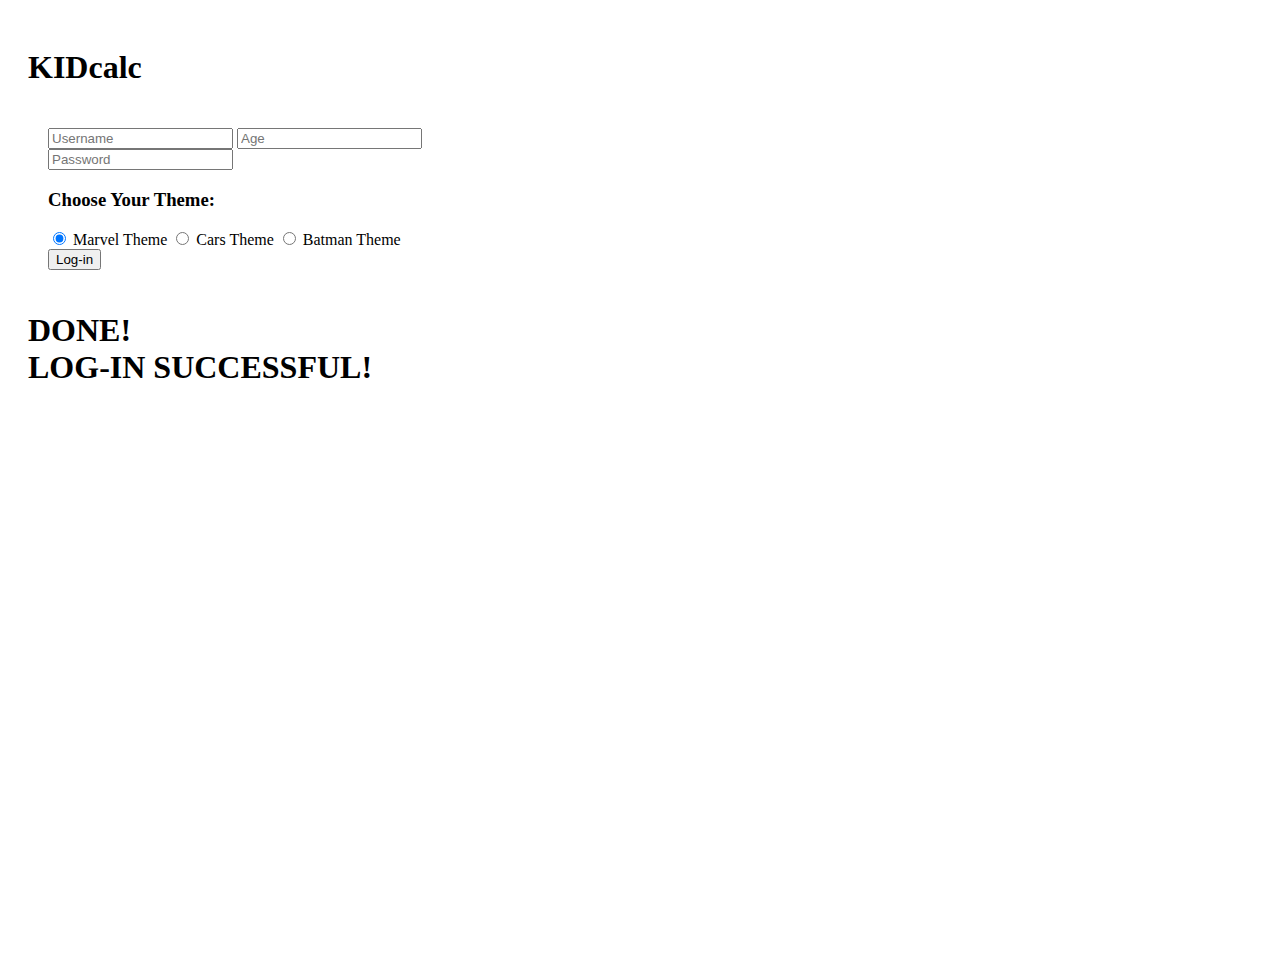
==== kidCALC/index.html @ b3f17d1f "Create index.html" ====
<!DOCTYPE html>
<html lang="en" class="theme-1">
<head>
    <meta charset="UTF-8">
    <meta name="viewport" content="width=device-width, initial-scale=1.0">
    <title>KIDcalc</title>
    <link rel="stylesheet" href="assets/css/styles.css">
</head>
<body>
    <div class="Log-in">
        <h1>KIDcalc</h1>
        <form id="loginForm">
            <input type="text" placeholder="Username">
            <input type="number" placeholder="Age">
            <input type="password" placeholder="Password">
            <div class="theme-selection">
                <h3>Choose Your Theme:</h3>
                <div class="theme-options">
                    <label>
                        <input type="radio" name="theme" value="theme-1" checked>
                        <span class="theme-label marvel">Marvel Theme</span>
                    </label>
                    <label>
                        <input type="radio" name="theme" value="theme-2">
                        <span class="theme-label cars">Cars Theme</span>
                    </label>
                    <label>
                        <input type="radio" name="theme" value="theme-3">
                        <span class="theme-label batman">Batman Theme</span>
                    </label>
                </div>
            </div>
            <input type="submit" id="log-in" value="Log-in">
        </form>
        <div class="Done">
            <h1>DONE!<br>LOG-IN SUCCESSFUL!</h1>
        </div>
    </div>
    <div class="Main">
        <div class="Calculator">
            <div class="Calculator-Body">
                <div class="Calculator-Display">
                    <div class="display-container">
                        <div class="expression-box">0</div>
                        <div class="answer-box">
                            <input type="number" placeholder="Enter your answer" class="answer-input">
                        </div>
                        <div class="results-box"></div>
                    </div>
                </div>
                <div class="Calculator-Buttons">
                    <div class="Calculator-Buttons-Grid">
                        <button class="number-btn">7</button>
                        <button class="number-btn">8</button>
                        <button class="number-btn">9</button>
                        <button class="operator-btn">+</button>
                        <button class="number-btn">4</button>
                        <button class="number-btn">5</button>
                        <button class="number-btn">6</button>
                        <button class="operator-btn">-</button>
                        <button class="number-btn">1</button>
                        <button class="number-btn">2</button>
                        <button class="number-btn">3</button>
                        <button class="operator-btn">></button>
                        <button class="number-btn">0</button>
                        <button class="operator-btn">=</button>
                        <button class="operator-btn"><</button>
                    </div>
                    <div class="Calculator-Controls">
                        <button id="submit-btn">Submit</button>
                        <button id="clear-btn">Clear</button>
                    </div>
                </div>
            </div>
        </div>
    </div>

    <script>
        document.addEventListener('DOMContentLoaded', function() {
            const loginForm = document.getElementById('loginForm');
            const htmlElement = document.documentElement;
            const mainContent = document.querySelector('.Main');
            const doneMessage = document.querySelector('.Done');

            // Initially hide the main content
            mainContent.style.display = 'none';

            loginForm.addEventListener('submit', function(event) {
                event.preventDefault();

                // Get selected theme
                const selectedTheme = document.querySelector('input[name="theme"]:checked').value;

                // Remove all theme classes
                htmlElement.classList.remove('theme-1', 'theme-2', 'theme-3');
                
                // Add selected theme class
                htmlElement.classList.add(selectedTheme);

                // Show success message
                doneMessage.style.display = 'block';

                // Show main content after a delay
                setTimeout(() => {
                    document.querySelector('.Log-in').style.display = 'none';
                    mainContent.style.display = 'block';
                }, 2000);
            });

            const expressionBox = document.querySelector('.expression-box');
            const answerInput = document.querySelector('.answer-input');
            const resultsBox = document.querySelector('.results-box');
            const numberButtons = document.querySelectorAll('.number-btn');
            const operatorButtons = document.querySelectorAll('.operator-btn');
            const submitButton = document.getElementById('submit-btn');
            const clearButton = document.getElementById('clear-btn');

            let expression = '';
            let isComparison = false;

            // Handle number buttons
            numberButtons.forEach(button => {
                button.addEventListener('click', () => {
                    expression += button.textContent;
                    expressionBox.textContent = expression;
                });
            });

            // Handle operator buttons
            operatorButtons.forEach(button => {
                button.addEventListener('click', () => {
                    const operator = button.textContent;
                    if (operator === '>' || operator === '<') {
                        isComparison = true;
                        answerInput.style.display = 'none';
                    } else {
                        isComparison = false;
                        answerInput.style.display = 'block';
                    }
                    expression += ' ' + operator + ' ';
                    expressionBox.textContent = expression;
                });
            });

            // Handle submit button
            submitButton.addEventListener('click', () => {
                if (!expression) return;

                if (isComparison) {
                    // Handle comparison
                    const [num1, operator, num2] = expression.split(' ');
                    const result = eval(`${num1} ${operator} ${num2}`);
                    resultsBox.textContent = result ? 'Correct!' : 'Try again!';
                } else {
                    // Handle equation
                    const userAnswer = parseFloat(answerInput.value);
                    const correctAnswer = eval(expression);
                    resultsBox.textContent = Math.abs(userAnswer - correctAnswer) < 0.0001 ? 
                        'Correct!' : 'Try again!';
                }
            });

            // Handle clear button
            clearButton.addEventListener('click', () => {
                expression = '';
                expressionBox.textContent = '0';
                answerInput.value = '';
                resultsBox.textContent = '';
                answerInput.style.display = 'block';
                isComparison = false;
            });
        });
    </script>

    <style>
        /* Responsive styles */
        :root {
            --calc-width: min(90%, 400px);
            --button-size: clamp(45px, 10vw, 60px);
            --font-size-large: clamp(24px, 5vw, 32px);
            --font-size-medium: clamp(18px, 4vw, 24px);
            --font-size-small: clamp(14px, 3vw, 18px);
        }

        .Log-in {
            min-height: 100vh;
            padding: 20px;
        }

        .Log-in form {
            width: var(--calc-width);
            padding: 20px;
        }

        .Calculator {
            min-height: 100vh;
            padding: 20px;
            margin: 0;
            height: auto;
        }

        .Calculator-Body {
            width: var(--calc-width);
            padding: clamp(16px, 4vw, 24px);
            margin: 20px auto;
            gap: 20px;
        }

        .Calculator-Display {
            background: rgba(0, 0, 0, 0.3);
            border-radius: 10px;
            padding: clamp(12px, 3vw, 20px);
            width: 100%;
        }

        .display-container {
            gap: clamp(10px, 2vw, 15px);
        }

        .expression-box {
            font-size: var(--font-size-large);
            min-height: calc(var(--font-size-large) * 1.5);
            padding: clamp(8px, 2vw, 15px);
            background: rgba(0, 0, 0, 0.2);
            border-radius: 8px;
            text-align: right;
        }

        .answer-input {
            font-size: var(--font-size-medium);
            padding: clamp(10px, 2vw, 15px);
        }

        .results-box {
            font-size: var(--font-size-medium);
            min-height: calc(var(--font-size-medium) * 1.5);
        }

        .Calculator-Buttons {
            width: 100%;
            padding: clamp(12px, 3vw, 20px);
            background: rgba(0, 0, 0, 0.2);
            border-radius: 10px;
        }

        .Calculator-Buttons-Grid {
            display: grid;
            grid-template-columns: repeat(4, 1fr);
            gap: clamp(8px, 2vw, 12px);
            margin-bottom: clamp(12px, 3vw, 20px);
        }

        .Calculator-Buttons button {
            width: var(--button-size);
            height: var(--button-size);
            font-size: var(--font-size-medium);
            border-radius: 10px;
            padding: 0;
            margin: 0;
        }

        .Calculator-Controls {
            display: grid;
            grid-template-columns: 1fr 1fr;
            gap: clamp(8px, 2vw, 12px);
        }

        .Calculator-Controls button {
            width: 100%;
            height: var(--button-size);
        }

        @media (max-width: 360px) {
            :root {
                --button-size: clamp(40px, 8vw, 45px);
            }

            .Calculator-Body {
                padding: 12px;
            }

            .Calculator-Buttons {
                padding: 10px;
            }

            .Calculator-Buttons-Grid {
                gap: 6px;
            }
        }

        @media (min-width: 768px) {
            .Calculator-Body {
                max-width: 500px;
            }

            .Calculator-Buttons button {
                transition: transform 0.2s ease, box-shadow 0.2s ease;
            }

            .Calculator-Buttons button:hover {
                transform: translateY(-2px);
                box-shadow: 0 4px 8px rgba(0, 0, 0, 0.2);
            }
        }
    </style>
</body>
</html>
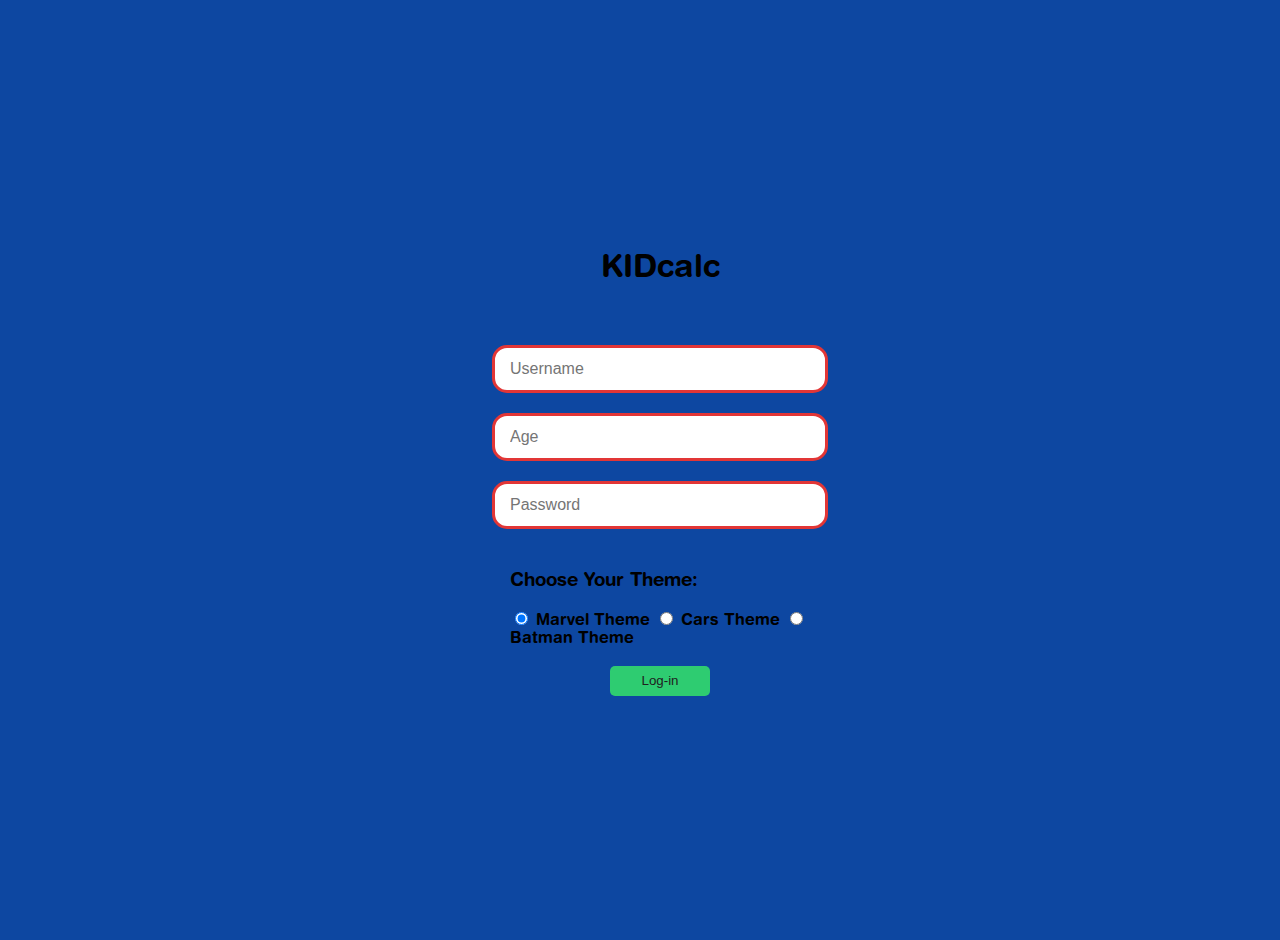
==== commit 1857bfe5: "Add files via upload" ====
--- a/kidCALC/index.html
+++ b/kidCALC/index.html
@@ -1,307 +1,307 @@
-<!DOCTYPE html>
-<html lang="en" class="theme-1">
-<head>
-    <meta charset="UTF-8">
-    <meta name="viewport" content="width=device-width, initial-scale=1.0">
-    <title>KIDcalc</title>
-    <link rel="stylesheet" href="assets/css/styles.css">
-</head>
-<body>
-    <div class="Log-in">
-        <h1>KIDcalc</h1>
-        <form id="loginForm">
-            <input type="text" placeholder="Username">
-            <input type="number" placeholder="Age">
-            <input type="password" placeholder="Password">
-            <div class="theme-selection">
-                <h3>Choose Your Theme:</h3>
-                <div class="theme-options">
-                    <label>
-                        <input type="radio" name="theme" value="theme-1" checked>
-                        <span class="theme-label marvel">Marvel Theme</span>
-                    </label>
-                    <label>
-                        <input type="radio" name="theme" value="theme-2">
-                        <span class="theme-label cars">Cars Theme</span>
-                    </label>
-                    <label>
-                        <input type="radio" name="theme" value="theme-3">
-                        <span class="theme-label batman">Batman Theme</span>
-                    </label>
-                </div>
-            </div>
-            <input type="submit" id="log-in" value="Log-in">
-        </form>
-        <div class="Done">
-            <h1>DONE!<br>LOG-IN SUCCESSFUL!</h1>
-        </div>
-    </div>
-    <div class="Main">
-        <div class="Calculator">
-            <div class="Calculator-Body">
-                <div class="Calculator-Display">
-                    <div class="display-container">
-                        <div class="expression-box">0</div>
-                        <div class="answer-box">
-                            <input type="number" placeholder="Enter your answer" class="answer-input">
-                        </div>
-                        <div class="results-box"></div>
-                    </div>
-                </div>
-                <div class="Calculator-Buttons">
-                    <div class="Calculator-Buttons-Grid">
-                        <button class="number-btn">7</button>
-                        <button class="number-btn">8</button>
-                        <button class="number-btn">9</button>
-                        <button class="operator-btn">+</button>
-                        <button class="number-btn">4</button>
-                        <button class="number-btn">5</button>
-                        <button class="number-btn">6</button>
-                        <button class="operator-btn">-</button>
-                        <button class="number-btn">1</button>
-                        <button class="number-btn">2</button>
-                        <button class="number-btn">3</button>
-                        <button class="operator-btn">></button>
-                        <button class="number-btn">0</button>
-                        <button class="operator-btn">=</button>
-                        <button class="operator-btn"><</button>
-                    </div>
-                    <div class="Calculator-Controls">
-                        <button id="submit-btn">Submit</button>
-                        <button id="clear-btn">Clear</button>
-                    </div>
-                </div>
-            </div>
-        </div>
-    </div>
-
-    <script>
-        document.addEventListener('DOMContentLoaded', function() {
-            const loginForm = document.getElementById('loginForm');
-            const htmlElement = document.documentElement;
-            const mainContent = document.querySelector('.Main');
-            const doneMessage = document.querySelector('.Done');
-
-            // Initially hide the main content
-            mainContent.style.display = 'none';
-
-            loginForm.addEventListener('submit', function(event) {
-                event.preventDefault();
-
-                // Get selected theme
-                const selectedTheme = document.querySelector('input[name="theme"]:checked').value;
-
-                // Remove all theme classes
-                htmlElement.classList.remove('theme-1', 'theme-2', 'theme-3');
-                
-                // Add selected theme class
-                htmlElement.classList.add(selectedTheme);
-
-                // Show success message
-                doneMessage.style.display = 'block';
-
-                // Show main content after a delay
-                setTimeout(() => {
-                    document.querySelector('.Log-in').style.display = 'none';
-                    mainContent.style.display = 'block';
-                }, 2000);
-            });
-
-            const expressionBox = document.querySelector('.expression-box');
-            const answerInput = document.querySelector('.answer-input');
-            const resultsBox = document.querySelector('.results-box');
-            const numberButtons = document.querySelectorAll('.number-btn');
-            const operatorButtons = document.querySelectorAll('.operator-btn');
-            const submitButton = document.getElementById('submit-btn');
-            const clearButton = document.getElementById('clear-btn');
-
-            let expression = '';
-            let isComparison = false;
-
-            // Handle number buttons
-            numberButtons.forEach(button => {
-                button.addEventListener('click', () => {
-                    expression += button.textContent;
-                    expressionBox.textContent = expression;
-                });
-            });
-
-            // Handle operator buttons
-            operatorButtons.forEach(button => {
-                button.addEventListener('click', () => {
-                    const operator = button.textContent;
-                    if (operator === '>' || operator === '<') {
-                        isComparison = true;
-                        answerInput.style.display = 'none';
-                    } else {
-                        isComparison = false;
-                        answerInput.style.display = 'block';
-                    }
-                    expression += ' ' + operator + ' ';
-                    expressionBox.textContent = expression;
-                });
-            });
-
-            // Handle submit button
-            submitButton.addEventListener('click', () => {
-                if (!expression) return;
-
-                if (isComparison) {
-                    // Handle comparison
-                    const [num1, operator, num2] = expression.split(' ');
-                    const result = eval(`${num1} ${operator} ${num2}`);
-                    resultsBox.textContent = result ? 'Correct!' : 'Try again!';
-                } else {
-                    // Handle equation
-                    const userAnswer = parseFloat(answerInput.value);
-                    const correctAnswer = eval(expression);
-                    resultsBox.textContent = Math.abs(userAnswer - correctAnswer) < 0.0001 ? 
-                        'Correct!' : 'Try again!';
-                }
-            });
-
-            // Handle clear button
-            clearButton.addEventListener('click', () => {
-                expression = '';
-                expressionBox.textContent = '0';
-                answerInput.value = '';
-                resultsBox.textContent = '';
-                answerInput.style.display = 'block';
-                isComparison = false;
-            });
-        });
-    </script>
-
-    <style>
-        /* Responsive styles */
-        :root {
-            --calc-width: min(90%, 400px);
-            --button-size: clamp(45px, 10vw, 60px);
-            --font-size-large: clamp(24px, 5vw, 32px);
-            --font-size-medium: clamp(18px, 4vw, 24px);
-            --font-size-small: clamp(14px, 3vw, 18px);
-        }
-
-        .Log-in {
-            min-height: 100vh;
-            padding: 20px;
-        }
-
-        .Log-in form {
-            width: var(--calc-width);
-            padding: 20px;
-        }
-
-        .Calculator {
-            min-height: 100vh;
-            padding: 20px;
-            margin: 0;
-            height: auto;
-        }
-
-        .Calculator-Body {
-            width: var(--calc-width);
-            padding: clamp(16px, 4vw, 24px);
-            margin: 20px auto;
-            gap: 20px;
-        }
-
-        .Calculator-Display {
-            background: rgba(0, 0, 0, 0.3);
-            border-radius: 10px;
-            padding: clamp(12px, 3vw, 20px);
-            width: 100%;
-        }
-
-        .display-container {
-            gap: clamp(10px, 2vw, 15px);
-        }
-
-        .expression-box {
-            font-size: var(--font-size-large);
-            min-height: calc(var(--font-size-large) * 1.5);
-            padding: clamp(8px, 2vw, 15px);
-            background: rgba(0, 0, 0, 0.2);
-            border-radius: 8px;
-            text-align: right;
-        }
-
-        .answer-input {
-            font-size: var(--font-size-medium);
-            padding: clamp(10px, 2vw, 15px);
-        }
-
-        .results-box {
-            font-size: var(--font-size-medium);
-            min-height: calc(var(--font-size-medium) * 1.5);
-        }
-
-        .Calculator-Buttons {
-            width: 100%;
-            padding: clamp(12px, 3vw, 20px);
-            background: rgba(0, 0, 0, 0.2);
-            border-radius: 10px;
-        }
-
-        .Calculator-Buttons-Grid {
-            display: grid;
-            grid-template-columns: repeat(4, 1fr);
-            gap: clamp(8px, 2vw, 12px);
-            margin-bottom: clamp(12px, 3vw, 20px);
-        }
-
-        .Calculator-Buttons button {
-            width: var(--button-size);
-            height: var(--button-size);
-            font-size: var(--font-size-medium);
-            border-radius: 10px;
-            padding: 0;
-            margin: 0;
-        }
-
-        .Calculator-Controls {
-            display: grid;
-            grid-template-columns: 1fr 1fr;
-            gap: clamp(8px, 2vw, 12px);
-        }
-
-        .Calculator-Controls button {
-            width: 100%;
-            height: var(--button-size);
-        }
-
-        @media (max-width: 360px) {
-            :root {
-                --button-size: clamp(40px, 8vw, 45px);
-            }
-
-            .Calculator-Body {
-                padding: 12px;
-            }
-
-            .Calculator-Buttons {
-                padding: 10px;
-            }
-
-            .Calculator-Buttons-Grid {
-                gap: 6px;
-            }
-        }
-
-        @media (min-width: 768px) {
-            .Calculator-Body {
-                max-width: 500px;
-            }
-
-            .Calculator-Buttons button {
-                transition: transform 0.2s ease, box-shadow 0.2s ease;
-            }
-
-            .Calculator-Buttons button:hover {
-                transform: translateY(-2px);
-                box-shadow: 0 4px 8px rgba(0, 0, 0, 0.2);
-            }
-        }
-    </style>
-</body>
-</html>
+<!DOCTYPE html>
+<html lang="en" class="theme-1">
+<head>
+    <meta charset="UTF-8">
+    <meta name="viewport" content="width=device-width, initial-scale=1.0">
+    <title>KIDcalc</title>
+    <link rel="stylesheet" href="assets/css/styles.css">
+</head>
+<body>
+    <div class="Log-in">
+        <h1>KIDcalc</h1>
+        <form id="loginForm">
+            <input type="text" placeholder="Username">
+            <input type="number" placeholder="Age">
+            <input type="password" placeholder="Password">
+            <div class="theme-selection">
+                <h3>Choose Your Theme:</h3>
+                <div class="theme-options">
+                    <label>
+                        <input type="radio" name="theme" value="theme-1" checked>
+                        <span class="theme-label marvel">Marvel Theme</span>
+                    </label>
+                    <label>
+                        <input type="radio" name="theme" value="theme-2">
+                        <span class="theme-label cars">Cars Theme</span>
+                    </label>
+                    <label>
+                        <input type="radio" name="theme" value="theme-3">
+                        <span class="theme-label batman">Batman Theme</span>
+                    </label>
+                </div>
+            </div>
+            <input type="submit" id="log-in" value="Log-in">
+        </form>
+        <div class="Done">
+            <h1>DONE!<br>LOG-IN SUCCESSFUL!</h1>
+        </div>
+    </div>
+    <div class="Main">
+        <div class="Calculator">
+            <div class="Calculator-Body">
+                <div class="Calculator-Display">
+                    <div class="display-container">
+                        <div class="expression-box">0</div>
+                        <div class="answer-box">
+                            <input type="number" placeholder="Enter your answer" class="answer-input">
+                        </div>
+                        <div class="results-box"></div>
+                    </div>
+                </div>
+                <div class="Calculator-Buttons">
+                    <div class="Calculator-Buttons-Grid">
+                        <button class="number-btn">7</button>
+                        <button class="number-btn">8</button>
+                        <button class="number-btn">9</button>
+                        <button class="operator-btn">+</button>
+                        <button class="number-btn">4</button>
+                        <button class="number-btn">5</button>
+                        <button class="number-btn">6</button>
+                        <button class="operator-btn">-</button>
+                        <button class="number-btn">1</button>
+                        <button class="number-btn">2</button>
+                        <button class="number-btn">3</button>
+                        <button class="operator-btn">></button>
+                        <button class="number-btn">0</button>
+                        <button class="operator-btn">=</button>
+                        <button class="operator-btn"><</button>
+                    </div>
+                    <div class="Calculator-Controls">
+                        <button id="submit-btn">Submit</button>
+                        <button id="clear-btn">Clear</button>
+                    </div>
+                </div>
+            </div>
+        </div>
+    </div>
+
+    <script>
+        document.addEventListener('DOMContentLoaded', function() {
+            const loginForm = document.getElementById('loginForm');
+            const htmlElement = document.documentElement;
+            const mainContent = document.querySelector('.Main');
+            const doneMessage = document.querySelector('.Done');
+
+            // Initially hide the main content
+            mainContent.style.display = 'none';
+
+            loginForm.addEventListener('submit', function(event) {
+                event.preventDefault();
+
+                // Get selected theme
+                const selectedTheme = document.querySelector('input[name="theme"]:checked').value;
+
+                // Remove all theme classes
+                htmlElement.classList.remove('theme-1', 'theme-2', 'theme-3');
+                
+                // Add selected theme class
+                htmlElement.classList.add(selectedTheme);
+
+                // Show success message
+                doneMessage.style.display = 'block';
+
+                // Show main content after a delay
+                setTimeout(() => {
+                    document.querySelector('.Log-in').style.display = 'none';
+                    mainContent.style.display = 'block';
+                }, 2000);
+            });
+
+            const expressionBox = document.querySelector('.expression-box');
+            const answerInput = document.querySelector('.answer-input');
+            const resultsBox = document.querySelector('.results-box');
+            const numberButtons = document.querySelectorAll('.number-btn');
+            const operatorButtons = document.querySelectorAll('.operator-btn');
+            const submitButton = document.getElementById('submit-btn');
+            const clearButton = document.getElementById('clear-btn');
+
+            let expression = '';
+            let isComparison = false;
+
+            // Handle number buttons
+            numberButtons.forEach(button => {
+                button.addEventListener('click', () => {
+                    expression += button.textContent;
+                    expressionBox.textContent = expression;
+                });
+            });
+
+            // Handle operator buttons
+            operatorButtons.forEach(button => {
+                button.addEventListener('click', () => {
+                    const operator = button.textContent;
+                    if (operator === '>' || operator === '<') {
+                        isComparison = true;
+                        answerInput.style.display = 'none';
+                    } else {
+                        isComparison = false;
+                        answerInput.style.display = 'block';
+                    }
+                    expression += ' ' + operator + ' ';
+                    expressionBox.textContent = expression;
+                });
+            });
+
+            // Handle submit button
+            submitButton.addEventListener('click', () => {
+                if (!expression) return;
+
+                if (isComparison) {
+                    // Handle comparison
+                    const [num1, operator, num2] = expression.split(' ');
+                    const result = eval(`${num1} ${operator} ${num2}`);
+                    resultsBox.textContent = result ? 'Correct!' : 'Try again!';
+                } else {
+                    // Handle equation
+                    const userAnswer = parseFloat(answerInput.value);
+                    const correctAnswer = eval(expression);
+                    resultsBox.textContent = Math.abs(userAnswer - correctAnswer) < 0.0001 ? 
+                        'Correct!' : 'Try again!';
+                }
+            });
+
+            // Handle clear button
+            clearButton.addEventListener('click', () => {
+                expression = '';
+                expressionBox.textContent = '0';
+                answerInput.value = '';
+                resultsBox.textContent = '';
+                answerInput.style.display = 'block';
+                isComparison = false;
+            });
+        });
+    </script>
+
+    <style>
+        /* Responsive styles */
+        :root {
+            --calc-width: min(90%, 400px);
+            --button-size: clamp(45px, 10vw, 60px);
+            --font-size-large: clamp(24px, 5vw, 32px);
+            --font-size-medium: clamp(18px, 4vw, 24px);
+            --font-size-small: clamp(14px, 3vw, 18px);
+        }
+
+        .Log-in {
+            min-height: 100vh;
+            padding: 20px;
+        }
+
+        .Log-in form {
+            width: var(--calc-width);
+            padding: 20px;
+        }
+
+        .Calculator {
+            min-height: 100vh;
+            padding: 20px;
+            margin: 0;
+            height: auto;
+        }
+
+        .Calculator-Body {
+            width: var(--calc-width);
+            padding: clamp(16px, 4vw, 24px);
+            margin: 20px auto;
+            gap: 20px;
+        }
+
+        .Calculator-Display {
+            background: rgba(0, 0, 0, 0.3);
+            border-radius: 10px;
+            padding: clamp(12px, 3vw, 20px);
+            width: 100%;
+        }
+
+        .display-container {
+            gap: clamp(10px, 2vw, 15px);
+        }
+
+        .expression-box {
+            font-size: var(--font-size-large);
+            min-height: calc(var(--font-size-large) * 1.5);
+            padding: clamp(8px, 2vw, 15px);
+            background: rgba(0, 0, 0, 0.2);
+            border-radius: 8px;
+            text-align: right;
+        }
+
+        .answer-input {
+            font-size: var(--font-size-medium);
+            padding: clamp(10px, 2vw, 15px);
+        }
+
+        .results-box {
+            font-size: var(--font-size-medium);
+            min-height: calc(var(--font-size-medium) * 1.5);
+        }
+
+        .Calculator-Buttons {
+            width: 100%;
+            padding: clamp(12px, 3vw, 20px);
+            background: rgba(0, 0, 0, 0.2);
+            border-radius: 10px;
+        }
+
+        .Calculator-Buttons-Grid {
+            display: grid;
+            grid-template-columns: repeat(4, 1fr);
+            gap: clamp(8px, 2vw, 12px);
+            margin-bottom: clamp(12px, 3vw, 20px);
+        }
+
+        .Calculator-Buttons button {
+            width: var(--button-size);
+            height: var(--button-size);
+            font-size: var(--font-size-medium);
+            border-radius: 10px;
+            padding: 0;
+            margin: 0;
+        }
+
+        .Calculator-Controls {
+            display: grid;
+            grid-template-columns: 1fr 1fr;
+            gap: clamp(8px, 2vw, 12px);
+        }
+
+        .Calculator-Controls button {
+            width: 100%;
+            height: var(--button-size);
+        }
+
+        @media (max-width: 360px) {
+            :root {
+                --button-size: clamp(40px, 8vw, 45px);
+            }
+
+            .Calculator-Body {
+                padding: 12px;
+            }
+
+            .Calculator-Buttons {
+                padding: 10px;
+            }
+
+            .Calculator-Buttons-Grid {
+                gap: 6px;
+            }
+        }
+
+        @media (min-width: 768px) {
+            .Calculator-Body {
+                max-width: 500px;
+            }
+
+            .Calculator-Buttons button {
+                transition: transform 0.2s ease, box-shadow 0.2s ease;
+            }
+
+            .Calculator-Buttons button:hover {
+                transform: translateY(-2px);
+                box-shadow: 0 4px 8px rgba(0, 0, 0, 0.2);
+            }
+        }
+    </style>
+</body>
+</html>--- a/kidCALC/assets/css/styles.css
+++ b/kidCALC/assets/css/styles.css
@@ -0,0 +1,272 @@
+@import url(theme1.css);
+@import url(theme2.css);
+@import url(theme3.css);
+
+/* Base variables - will be overridden by theme-specific ones */
+:root {
+    --primary-color: #E23636;    /* Default - Marvel Red */
+    --secondary-color: #F1C40F;  /* Default - Heroic Gold */
+    --accent-color: #0D47A1;     /* Default - Deep Marvel Blue */
+    --success-color: #2ECC71;    /* Default - Hulk Green */
+    --operation-color: #E23636;  /* Default - Marvel Red */
+    --operation-hover: #C62828;  /* Default - Darker Red */
+    --text-light: #FFFFFF;       /* Default - White */
+    --text-dark: #202020;        /* Default - Dark Gray */
+    --shadow-light: rgba(226,54,54,0.2);  /* Default - Red shadow */
+    --shadow-dark: rgba(13,71,161,0.3);   /* Default - Blue shadow */
+    --shadow-accent: rgba(226,54,54,0.4); /* Default - Red accent */
+}
+
+/* Theme-specific nav styling */
+.theme-1 nav {
+    background-color: var(--primary-color);
+}
+
+.theme-2 nav {
+    background-color: var(--primary-color);
+}
+
+.theme-3 nav {
+    background-color: var(--primary-color);
+}
+
+/* Load our custom fonts */
+@font-face {
+    font-family: "HelveticaRounded";
+    src: url(/assets/Helvetica\ Rounded\ Bold.otf);
+}
+
+@font-face {
+    font-family: "HelveticaGit"; 
+    src: url(SP7N0bl0g.github.io/kidCALC/assets/Helvetica\ Rounded\ Bold.otf);
+}
+
+/* Some cool animations we'll use throughout */
+@keyframes fadeIn {
+    from { opacity: 0; }
+    to { opacity: 1; }
+}
+
+@keyframes slideUp {
+    from { transform: translateY(50px); opacity: 0; }
+    to { transform: translateY(0); opacity: 1; }
+}
+
+@keyframes slideIn {
+    from { transform: translateX(-100px); opacity: 0; }
+    to { transform: translateX(0); opacity: 1; }
+}
+
+@keyframes pulse {
+    0% { transform: scale(1); }
+    50% { transform: scale(1.05); }
+    100% { transform: scale(1); }
+}
+
+@keyframes bounceIn {
+    0% { transform: scale(0.3); opacity: 0; }
+    50% { transform: scale(1.05); }
+    70% { transform: scale(0.9); }
+    100% { transform: scale(1); opacity: 1; }
+}
+
+/* Let's start fresh */
+body {
+    margin: 0;
+    padding: 0;
+    font-family: "HelveticaRounded", "HelveticaGit", "Helvetica", Arial, sans-serif;
+    overflow-x: hidden;
+}
+
+/* The login screen - takes up the whole viewport */
+.Log-in {
+    padding: 8px;
+    width: 100%;
+
+    background-color: var(--accent-color);
+    display: flex;
+    gap: 20px;
+    flex-direction: column;
+    justify-content: center;
+    align-items: center;
+    animation: fadeIn 0.8s ease-in;
+}
+
+/* Make the login form look nice and centered */
+.Log-in form {
+    display: flex;
+    gap: 20px;
+    flex-direction: column;
+    justify-content: center;
+    align-items: center;
+    max-width: 300px;
+    animation: slideUp 0.6s ease-out;
+}
+
+/* Style those input boxes */
+.Log-in form input[type="text"],
+.Log-in form input[type="password"],
+.Log-in form input[type="number"] {
+    width: 100%;
+    padding: 12px 15px;
+    border: 3px solid var(--primary-color);
+    border-radius: 15px;
+    font-size: 16px;
+    background-color: var(--text-light);
+    transition: all 0.3s ease;
+    animation: fadeIn 0.5s ease-in;
+}
+
+/* Make inputs look interactive when focused/hovered */
+.Log-in form input[type="text"]:focus,
+.Log-in form input[type="password"]:focus,
+.Log-in form input[type="number"]:focus {
+    outline: none;
+    border-color: var(--success-color);
+    box-shadow: 0 0 10px rgba(0,255,0,0.2);
+    transform: scale(1.02);
+}
+
+.Log-in form input[type="text"]:hover,
+.Log-in form input[type="password"]:hover,
+.Log-in form input[type="number"]:hover {
+    border-color: var(--secondary-color);
+    transform: translateY(-2px);
+}
+
+/* A pulsing login button */
+#log-in {
+    width: 100px;
+    height: 30px;
+    cursor: pointer;
+    background-color: var(--success-color);
+    border: none;
+    border-radius: 5px;
+    color: var(--text-dark);
+    transition: all 0.3s ease;
+    animation: pulse 2s infinite;
+}
+
+#log-in:hover {
+    transform: scale(1.05) translateY(-2px);
+    box-shadow: 0 4px 8px var(--shadow-light);
+}
+
+/* Success message that pops in when logged in */
+.Done {
+    display: none;
+    text-align: center;
+    font-size: 1.2em;
+    color: var(--text-light);
+    font-weight: bold;
+    animation: bounceIn 0.8s cubic-bezier(0.68, -0.55, 0.265, 1.55);
+}
+
+/* The main calculator container */
+.Calculator {
+    padding: 8px;
+    width: 100%;
+    height: 150vh;
+    display: flex;
+    flex-direction: column;
+    justify-content: center;
+    align-items: center;
+    animation: fadeIn 1s ease-in;
+}
+
+/* The calculator's main body */
+.Calculator-Body {
+    padding: 16px;
+    width: 90%;
+    max-width: 400px;
+    display: flex;
+    flex-direction: column;
+    justify-content: center;
+    align-items: center;
+    border-radius: 15px;
+    box-shadow: 0 4px 8px var(--shadow-light);
+    animation: slideIn 0.8s ease-out;
+    transition: all 0.3s ease;
+}
+
+/* The display screen with that cool glow effect */
+.Calculator-Display {
+    padding: 16px;
+    width: 90%;
+    color: var(--text-light);
+    display: flex;
+    flex-direction: column;
+    justify-content: center;
+    align-items: center;
+    font-size: 24px;
+    border-radius: 10px;
+    margin: 20px 0;
+    position: relative;
+    overflow: visible;
+}
+
+.answer-box {
+    display: flex;
+    justify-content: center;
+    align-items: center;
+}
+
+.answer-box input {
+    width: 90%;
+}
+
+/* Where all the buttons live */
+.Calculator-Buttons {
+    border-radius: 10px;
+    padding: 16px;
+    width: 90%;
+    display: flex;
+    flex-direction: column;
+    gap: 8px;
+    justify-content: center;
+    align-items: center;
+    margin: 20px 0;
+}
+
+/* Make the buttons look clickable and fun */
+.Calculator-Buttons button {
+    padding: 10px 20px;
+    font-size: 20px;
+    border: none;
+    border-radius: 10px;
+
+    color: var(--text-light);
+    cursor: pointer;
+    transition: all 0.3s ease;
+    min-width: 45px;
+    animation: fadeIn 0.5s ease-in;
+    margin: 5px;
+}
+
+.Calculator-Buttons button:hover {
+    color: var(--operation-color);
+    transform: scale(1.1) translateY(-3px);
+    box-shadow: 0 4px 12px var(--shadow-dark);
+}
+
+/* Organize buttons in nice rows */
+.Calculator-Buttons-Row-1,
+.Calculator-Buttons-Row-2 {
+    display: flex;
+    gap: 15px;
+    flex-wrap: wrap;
+    justify-content: center;
+    width: 100%;
+    margin: 10px 0;
+}
+
+/* Make operation buttons stand out */
+.Calculator-Buttons-Row-2 button {
+    color: var(--text-light);
+    font-weight: bold;
+}
+
+.Calculator-Buttons-Row-2 button:hover {
+    transform: scale(1.1);
+    box-shadow: 0 4px 12px var(--shadow-accent);
+}
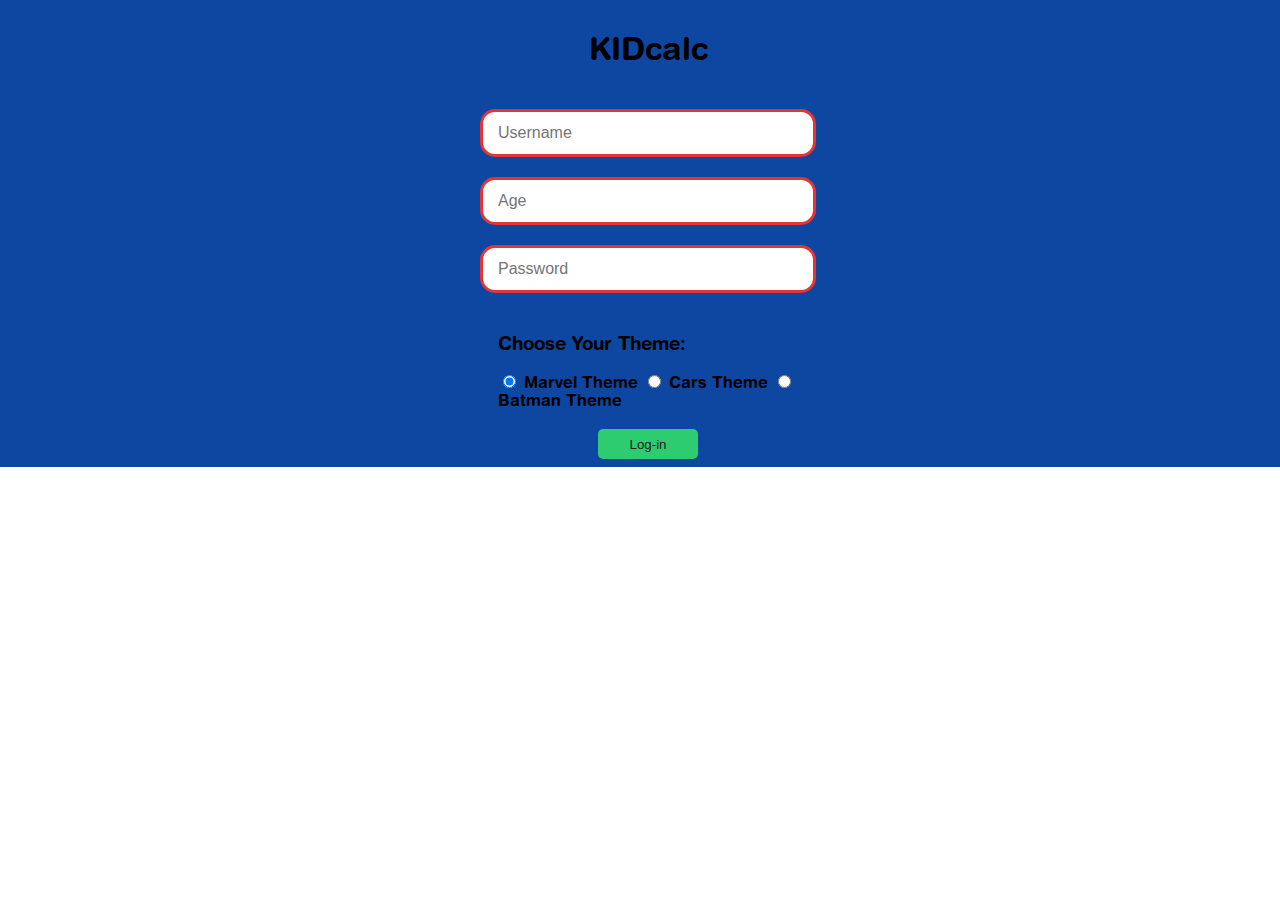
==== commit 564170f4: "Add files via upload" ====
--- a/kidCALC/index.html
+++ b/kidCALC/index.html
@@ -1,11 +1,13 @@
 <!DOCTYPE html>
 <html lang="en" class="theme-1">
+
 <head>
     <meta charset="UTF-8">
     <meta name="viewport" content="width=device-width, initial-scale=1.0">
     <title>KIDcalc</title>
     <link rel="stylesheet" href="assets/css/styles.css">
 </head>
+
 <body>
     <div class="Log-in">
         <h1>KIDcalc</h1>
@@ -76,7 +78,7 @@
     </div>
 
     <script>
-        document.addEventListener('DOMContentLoaded', function() {
+        document.addEventListener('DOMContentLoaded', function () {
             const loginForm = document.getElementById('loginForm');
             const htmlElement = document.documentElement;
             const mainContent = document.querySelector('.Main');
@@ -85,7 +87,7 @@
             // Initially hide the main content
             mainContent.style.display = 'none';
 
-            loginForm.addEventListener('submit', function(event) {
+            loginForm.addEventListener('submit', function (event) {
                 event.preventDefault();
 
                 // Get selected theme
@@ -93,7 +95,7 @@
 
                 // Remove all theme classes
                 htmlElement.classList.remove('theme-1', 'theme-2', 'theme-3');
-                
+
                 // Add selected theme class
                 htmlElement.classList.add(selectedTheme);
 
@@ -155,7 +157,7 @@
                     // Handle equation
                     const userAnswer = parseFloat(answerInput.value);
                     const correctAnswer = eval(expression);
-                    resultsBox.textContent = Math.abs(userAnswer - correctAnswer) < 0.0001 ? 
+                    resultsBox.textContent = Math.abs(userAnswer - correctAnswer) < 0.0001 ?
                         'Correct!' : 'Try again!';
                 }
             });
@@ -171,137 +173,6 @@
             });
         });
     </script>
+</body>
 
-    <style>
-        /* Responsive styles */
-        :root {
-            --calc-width: min(90%, 400px);
-            --button-size: clamp(45px, 10vw, 60px);
-            --font-size-large: clamp(24px, 5vw, 32px);
-            --font-size-medium: clamp(18px, 4vw, 24px);
-            --font-size-small: clamp(14px, 3vw, 18px);
-        }
-
-        .Log-in {
-            min-height: 100vh;
-            padding: 20px;
-        }
-
-        .Log-in form {
-            width: var(--calc-width);
-            padding: 20px;
-        }
-
-        .Calculator {
-            min-height: 100vh;
-            padding: 20px;
-            margin: 0;
-            height: auto;
-        }
-
-        .Calculator-Body {
-            width: var(--calc-width);
-            padding: clamp(16px, 4vw, 24px);
-            margin: 20px auto;
-            gap: 20px;
-        }
-
-        .Calculator-Display {
-            background: rgba(0, 0, 0, 0.3);
-            border-radius: 10px;
-            padding: clamp(12px, 3vw, 20px);
-            width: 100%;
-        }
-
-        .display-container {
-            gap: clamp(10px, 2vw, 15px);
-        }
-
-        .expression-box {
-            font-size: var(--font-size-large);
-            min-height: calc(var(--font-size-large) * 1.5);
-            padding: clamp(8px, 2vw, 15px);
-            background: rgba(0, 0, 0, 0.2);
-            border-radius: 8px;
-            text-align: right;
-        }
-
-        .answer-input {
-            font-size: var(--font-size-medium);
-            padding: clamp(10px, 2vw, 15px);
-        }
-
-        .results-box {
-            font-size: var(--font-size-medium);
-            min-height: calc(var(--font-size-medium) * 1.5);
-        }
-
-        .Calculator-Buttons {
-            width: 100%;
-            padding: clamp(12px, 3vw, 20px);
-            background: rgba(0, 0, 0, 0.2);
-            border-radius: 10px;
-        }
-
-        .Calculator-Buttons-Grid {
-            display: grid;
-            grid-template-columns: repeat(4, 1fr);
-            gap: clamp(8px, 2vw, 12px);
-            margin-bottom: clamp(12px, 3vw, 20px);
-        }
-
-        .Calculator-Buttons button {
-            width: var(--button-size);
-            height: var(--button-size);
-            font-size: var(--font-size-medium);
-            border-radius: 10px;
-            padding: 0;
-            margin: 0;
-        }
-
-        .Calculator-Controls {
-            display: grid;
-            grid-template-columns: 1fr 1fr;
-            gap: clamp(8px, 2vw, 12px);
-        }
-
-        .Calculator-Controls button {
-            width: 100%;
-            height: var(--button-size);
-        }
-
-        @media (max-width: 360px) {
-            :root {
-                --button-size: clamp(40px, 8vw, 45px);
-            }
-
-            .Calculator-Body {
-                padding: 12px;
-            }
-
-            .Calculator-Buttons {
-                padding: 10px;
-            }
-
-            .Calculator-Buttons-Grid {
-                gap: 6px;
-            }
-        }
-
-        @media (min-width: 768px) {
-            .Calculator-Body {
-                max-width: 500px;
-            }
-
-            .Calculator-Buttons button {
-                transition: transform 0.2s ease, box-shadow 0.2s ease;
-            }
-
-            .Calculator-Buttons button:hover {
-                transform: translateY(-2px);
-                box-shadow: 0 4px 8px rgba(0, 0, 0, 0.2);
-            }
-        }
-    </style>
-</body>
 </html>